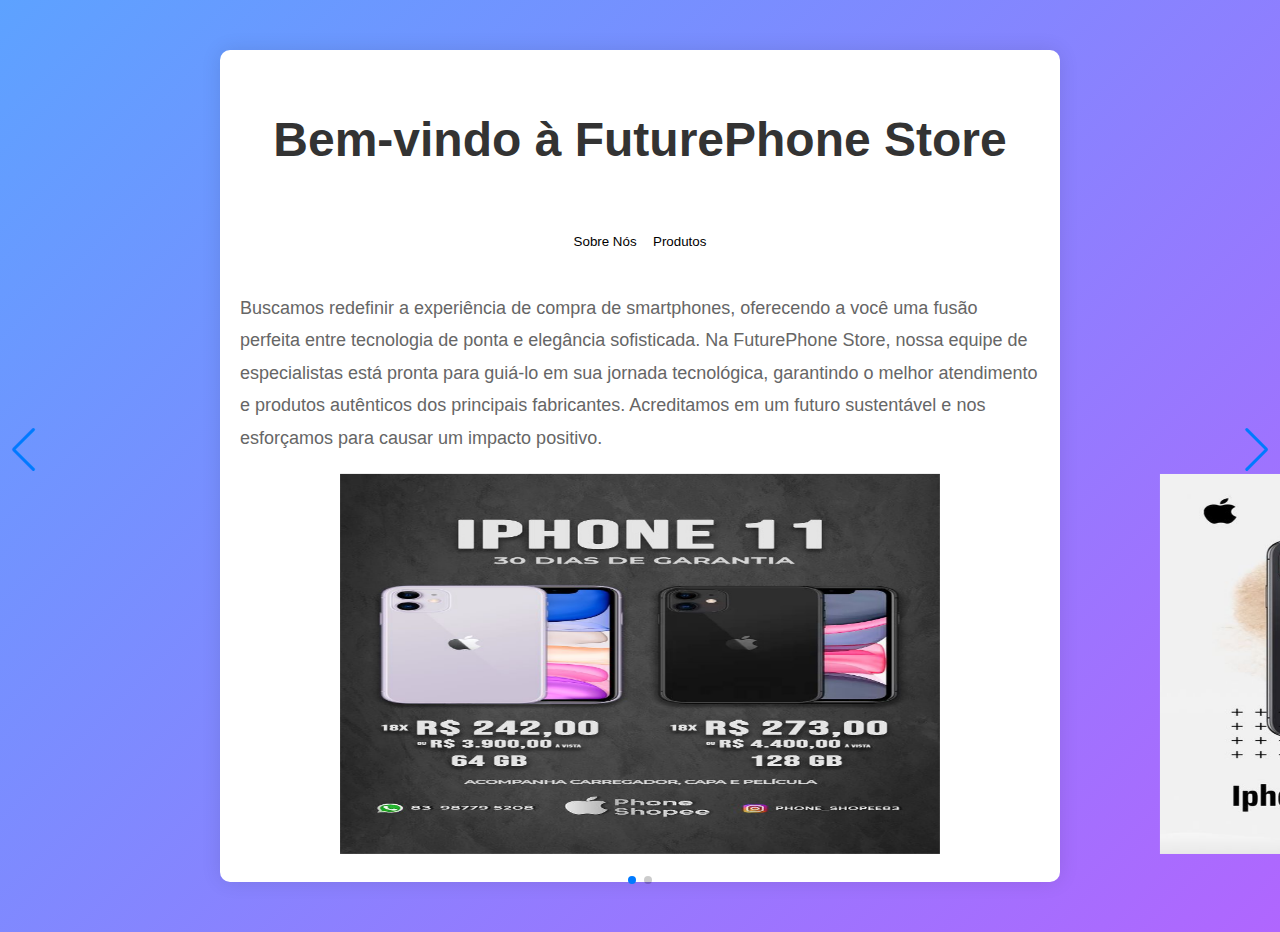
==== index.html @ 5bec231c "Update index.html" ====
<!DOCTYPE html>
<html>
  <head>

    <link rel="stylesheet" href="style.css"/>
    <script>
      const slides = document.querySelectorAll(".slide");
      let currentSlide = 0;

      function showSlide(n) {
        slides[currentSlide].classList.remove("active");
        currentSlide = (currentSlide + n + slides.length) % slides.length;
        slides[currentSlide].classList.add("active");
      }

      showSlide(0);
    </script>
    <title>Sobre Nós - FuturePhone Store</title>
    <link rel="stylesheet" type="text/css" href="styles.css" />
    <script>
      src = "script.js";
    </script>
    
    <link
      rel="stylesheet"
      href="https://unpkg.com/swiper/swiper-bundle.min.css"
    />
  </head>

  <body>
    <div class="container">
      <h1>Bem-vindo à FuturePhone Store</h1>
      <div class="faixa">
        <div class="botoes">
          <button
            class="botoes"
            onclick="window.location.href='./sobrenos.html'"
          >
            Sobre Nós
          </button>
          <button
            class="botoes"
            onclick="window.location.href='./produtos.html'"
          >
            Produtos
          </button>
        </div>
      </div>
      <p>
        Buscamos redefinir a experiência de compra de smartphones, oferecendo a
        você uma fusão perfeita entre tecnologia de ponta e elegância
        sofisticada. Na FuturePhone Store, nossa equipe de especialistas está
        pronta para guiá-lo em sua jornada tecnológica, garantindo o melhor
        atendimento e produtos autênticos dos principais fabricantes.
        Acreditamos em um futuro sustentável e nos esforçamos para causar um
        impacto positivo.
      </p>
      <div class="swiper-container" style="text-align: center">
        <div class="swiper-wrapper">
          <div class="swiper-slide">
            <img
            class="imagem-slide"
            height="380"
            width="600"
            src="images/Celular2.jpeg"
            alt="Slide 3"
          />
          </div>
          <div class="swiper-slide">
            <img
              class="imagem-slide"
              height="380"
              width="600"
              src="images/Celular3.jpeg"
              alt="Slide 3"
            />
          </div>
          <!-- Adicione mais slides conforme necessário -->
        </div>

        <!-- Navegação e paginação -->
        <div class="swiper-button-next"></div>
        <div class="swiper-button-prev"></div>
        <div class="swiper-pagination"></div>
      </div>
    </div>

    <!-- Incluir a biblioteca Swiper.js -->
    <script src="https://unpkg.com/swiper/swiper-bundle.min.js"></script>
    <script>
      // Inicializar o swiper slide
      var swiper = new Swiper(".swiper-container", {
        // Configurações do swiper
        // Por exemplo, você pode definir a direção do slide, a velocidade, o modo de paginacão, etc.
        // Veja a documentação do Swiper.js para mais opções de configuração: https://swiperjs.com/api/
        loop: true, // Permite que os slides fiquem em loop infinito
        slidesPerView: 1, // Quantidade de slides visíveis na tela
        spaceBetween: 20, // Espaçamento entre os slides
        navigation: {
          nextEl: ".swiper-button-next", // Elemento para avançar para o próximo slide
          prevEl: ".swiper-button-prev", // Elemento para voltar ao slide anterior
        },
        pagination: {
          el: ".swiper-pagination", // Elemento para a paginacão dos slides (pontos indicando o número de slides)
        },
      });
    </script>
  </body>
</html>
---- style.css ----
body {
    font-family: "Poppins", sans-serif;
    line-height: 1.6;
    margin: 0;
    padding: 0;
    background-image: linear-gradient(135deg, #5da2ff, #b066fe);
  }

  .swiper-container {
    display: flex;
    justify-content: center;
    /* Centralizar horizontalmente */
    align-items: center;
    /* Centralizar verticalmente */
  }

  .container {
    max-width: 800px;
    margin: 50px auto;
    padding: 20px;
    border-radius: 10px;
    box-shadow: 0 0 20px rgba(0, 0, 0, 0.1);
    background-color: #fff;
    animation: fadeIn 1s ease;
  }

  h1 {
    font-size: 48px;
    color: #333;
    text-align: center;
    margin-bottom: 30px;
  }

  p {
    font-size: 18px;
    color: #666;
    line-height: 1.8;
    margin-bottom: 20px;
  }

  .highlight {
    color: #007bff;
    font-weight: bold;
  }

  .quote {
    font-size: 24px;
    color: #555;
    font-style: italic;
    text-align: center;
    margin-top: 30px;
  }

  .quote-author {
    font-size: 18px;
    color: #777;
    font-style: normal;
  }

  .button {
    display: inline-block;
    padding: 10px 20px;
    font-size: 18px;
    color: #fff;
    background-image: linear-gradient(135deg, #ff4895, #f72585);
    border: none;
    border-radius: 5px;
    cursor: pointer;
    transition: background-color 0.2s ease;
  }

  @keyframes fadeIn {
    0% {
      opacity: 0;
    }

    100% {
      opacity: 1;
    }
  }

  .btn {
    padding: 10px 20px;
    font-size: 16px;
    background-color: #007bff;
    color: #fff;
    border: none;
    border-radius: 5px;
    cursor: pointer;
  }

  .botoes {
    background-color: transparent;
    border: none;
    justify-content: center;
    text-align: center;
    height: 5vh;
  }

  .botoes:hover {
    background-color: #5da2ff;
  }
  input[type="text"] {
    justify-content: center;
    padding: 10px;
    width: 300px;
    border: 1px solid #ccc;
    border-radius: 10px;
    outline: none; /* Remove a borda azul ao focar no elemento */
  }

  .faixa {
    background-color: linear-gradient(135deg, #5da2ff, #b066fe);
    color: #000000;
    padding: 10px;
    text-align: center;
  }

  .slideshow-container {
    position: relative;
    width: 300px;
    height: 300px;
    overflow: hidden;
  }

  .slide {
    position: absolute;
    top: 0;
    left: 0;
    width: 100%;
    height: 100%;
    opacity: 0;
    transition: opacity 1s ease;
  }

  .slide img {
    width: 100%;
    height: 100%;
  }

  .slide.active {
    opacity: 1;
  }

  .controls {
    margin-top: 20px;
    text-align: center;
  }

  .prev-btn,
  .next-btn {
    padding: 10px 20px;
    font-size: 16px;
    background-color: #007bff;
    color: #fff;
    border: none;
    border-radius: 5px;
    cursor: pointer;
  }
  .image-container {
    display: flex;
  }
  
  .image-container img {
    width: 33%; /* Para ocupar metade da largura da div */
    height: auto; /* Para manter a proporção da imagem */
  }

  .prev-btn {
    margin-right: 10px;
  }
  .product-container {
    display: flex;
    justify-content: center;
    flex-wrap: wrap;
  }
  
  .product {
    width: 300px;
    margin: 10px;
    padding: 10px;
    border: 1px solid #ccc;
    border-radius: 5px;
    box-shadow: 0 0 10px rgba(0, 0, 0, 0.1);
  }
  
  .product img {
    width: 80%;
    height: auto;
  }
  
  .product h2 {
    margin-top: 10px;
    font-size: 20px;
  }
  
  .product p {
    margin-top: 5px;
    font-size: 16px;
  }
  
  .product .price {
    display: block;
    margin-top: 10px;
    font-size: 18px;
    font-weight: bold;
  }
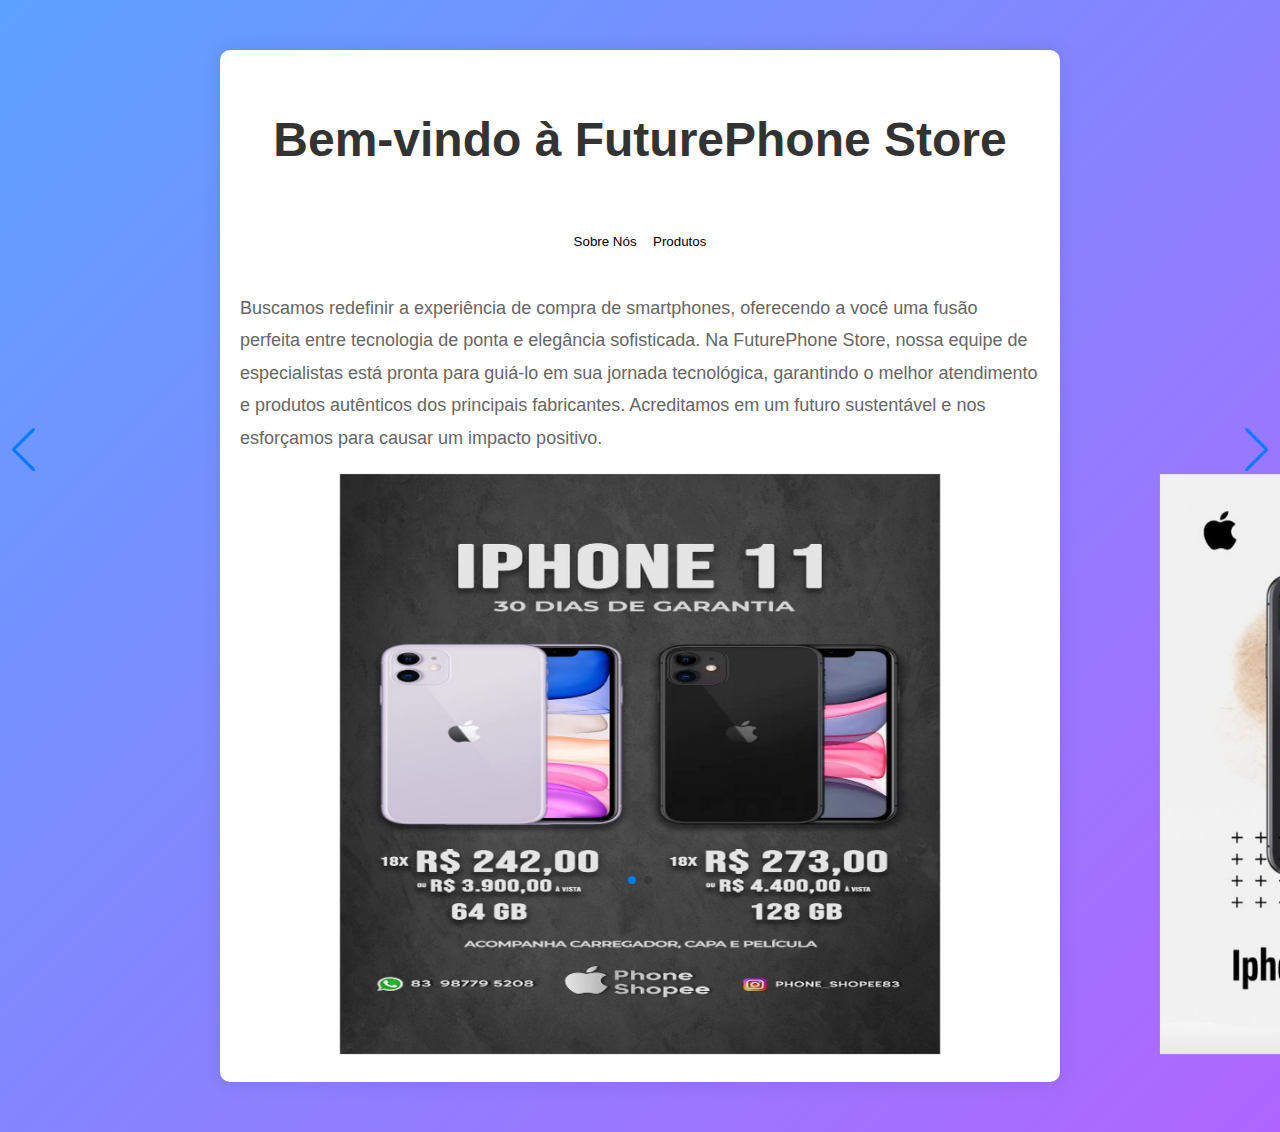
==== commit 22041909: "Update index.html" ====
--- a/index.html
+++ b/index.html
@@ -15,7 +15,7 @@
 
       showSlide(0);
     </script>
-    <title>Sobre Nós - FuturePhone Store</title>
+    <title>FuturePhone Store</title>
     <link rel="stylesheet" type="text/css" href="styles.css" />
     <script>
       src = "script.js";
@@ -60,7 +60,7 @@
           <div class="swiper-slide">
             <img
             class="imagem-slide"
-            height="380"
+            height="580"
             width="600"
             src="images/Celular2.jpeg"
             alt="Slide 3"
@@ -69,7 +69,7 @@
           <div class="swiper-slide">
             <img
               class="imagem-slide"
-              height="380"
+              height="580"
               width="600"
               src="images/Celular3.jpeg"
               alt="Slide 3"
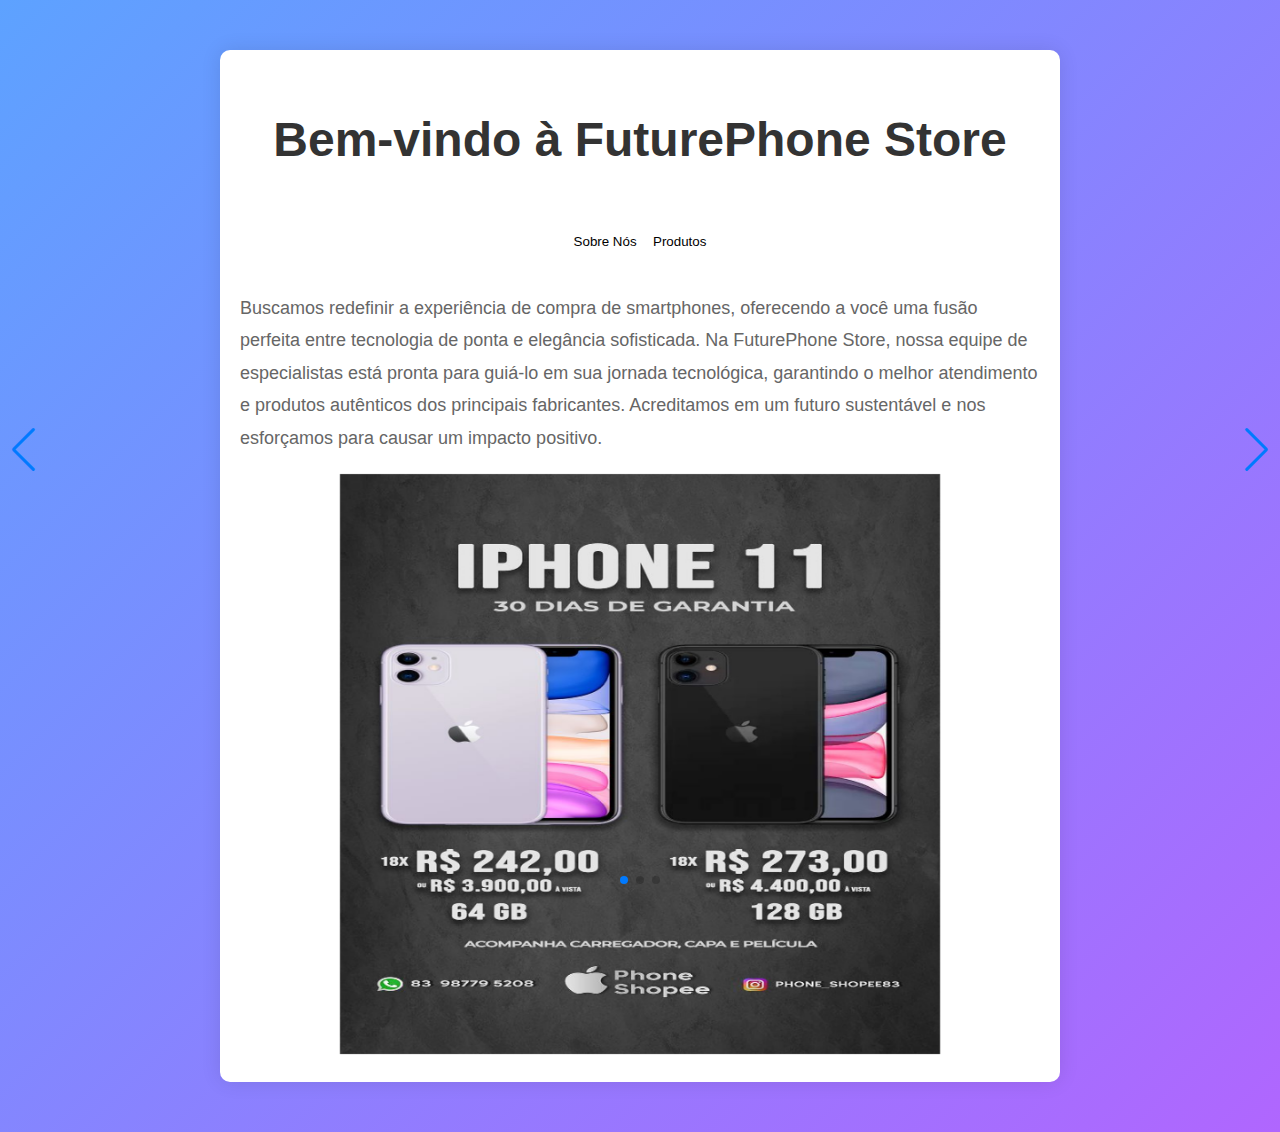
==== commit a9544647: "Update index.html" ====
--- a/index.html
+++ b/index.html
@@ -63,7 +63,16 @@
             height="580"
             width="600"
             src="images/Celular2.jpeg"
-            alt="Slide 3"
+            alt="Slide 1"
+          />
+          </div>
+          <div class="swiper-slide">
+            <img
+            class="imagem-slide"
+            height="580"
+            width="600"
+            src="images/Iphone12.jpeg"
+            alt="Slide 2"
           />
           </div>
           <div class="swiper-slide">
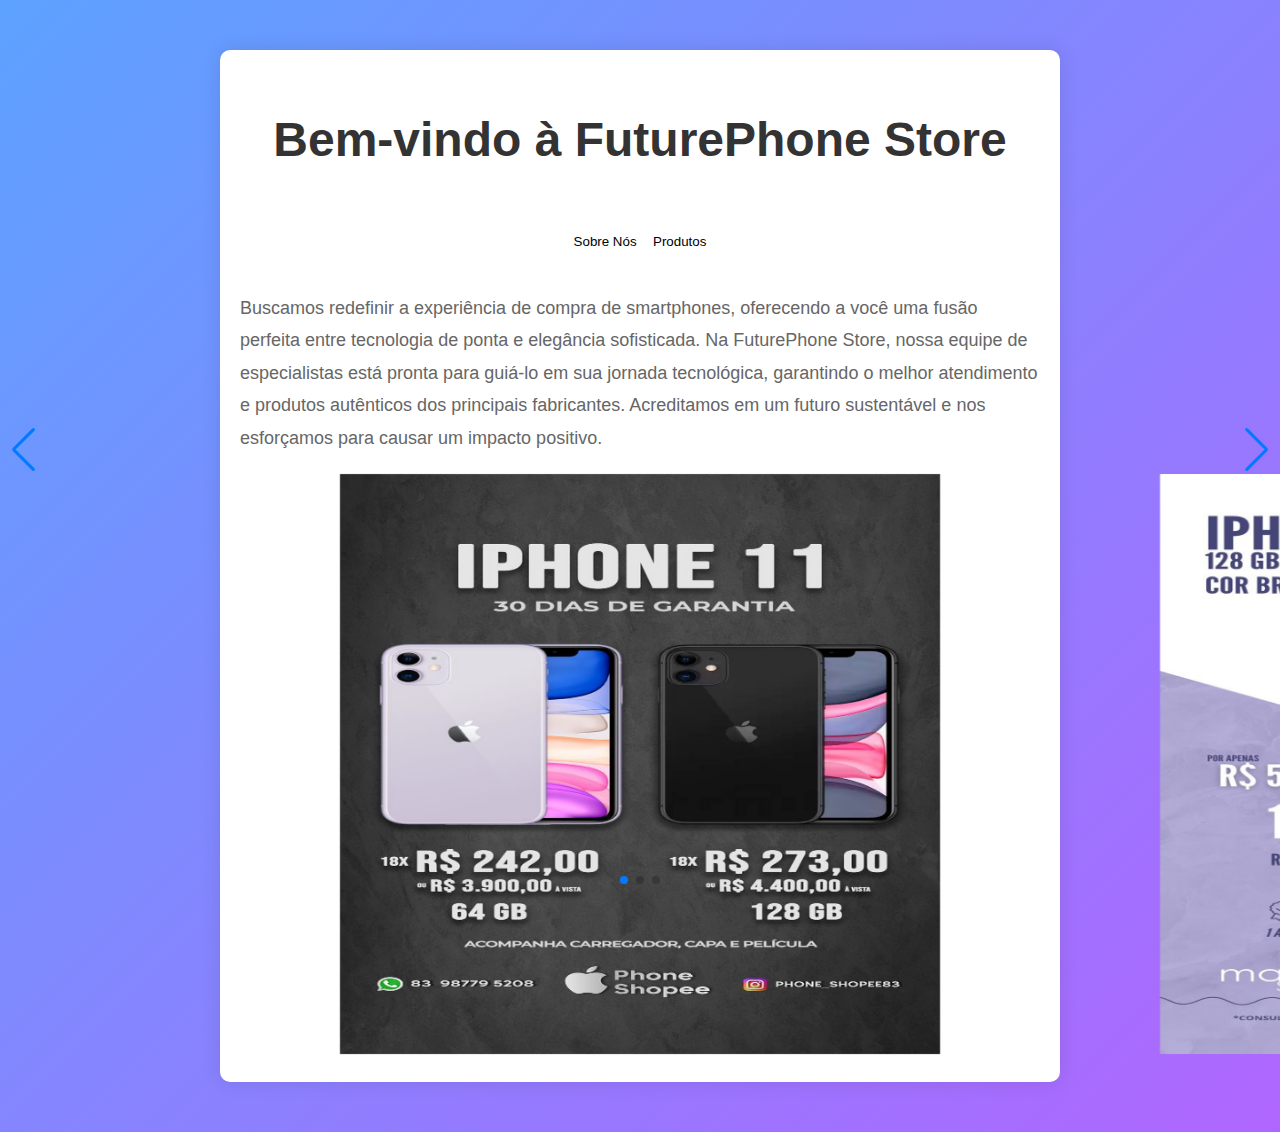
==== commit 0701212f: "Update index.html" ====
--- a/index.html
+++ b/index.html
@@ -1,5 +1,6 @@
 <!DOCTYPE html>
 <html>
+  <meta name="viewport" content="width=device-width, user-scalable=yes, initial-scale=1.0, maximum-scale=10, minimum-scale=1.0">
   <head>
 
     <link rel="stylesheet" href="style.css"/>
--- a/style.css
+++ b/style.css
@@ -204,4 +204,14 @@
     margin-top: 10px;
     font-size: 18px;
     font-weight: bold;
-  }+  }
+/* Exemplo de media query */
+@media screen and (max-width: 768px) {
+  .container {
+    flex-direction: column;
+  }
+img{
+    width:100%;
+}
+}
+
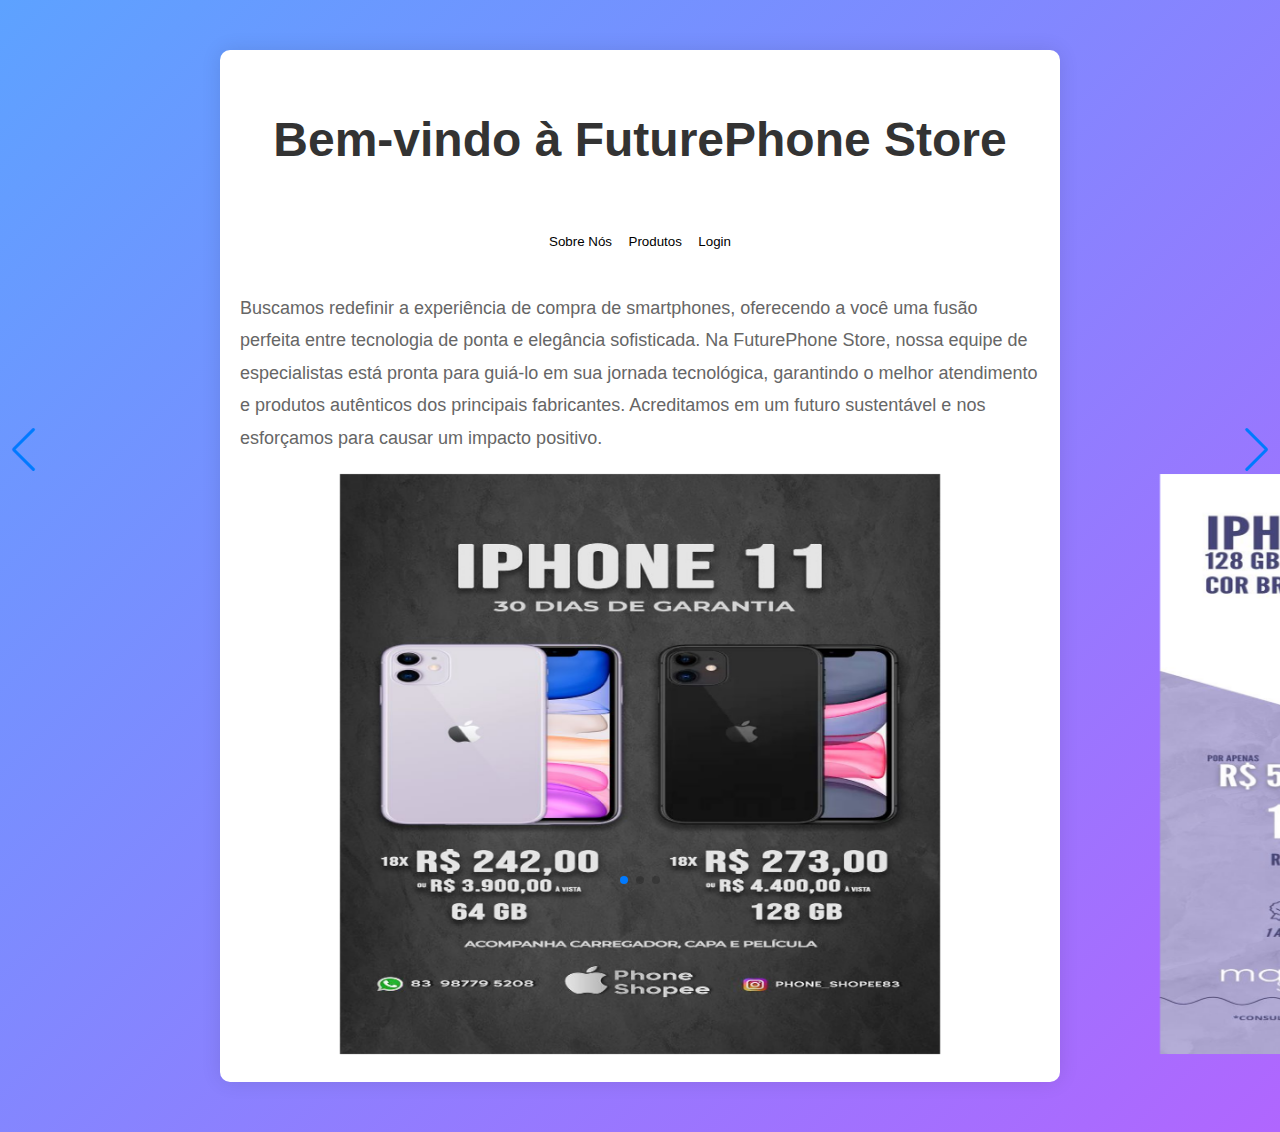
==== commit aa2ea25f: "Telas prontas" ====
--- a/index.html
+++ b/index.html
@@ -17,7 +17,6 @@
       showSlide(0);
     </script>
     <title>FuturePhone Store</title>
-    <link rel="stylesheet" type="text/css" href="styles.css" />
     <script>
       src = "script.js";
     </script>
@@ -44,6 +43,12 @@
             onclick="window.location.href='./produtos.html'"
           >
             Produtos
+          </button>
+          <button
+            class="botoes"
+            onclick="window.location.href='./login.html'"
+          >
+            Login
           </button>
         </div>
       </div>
--- a/style.css
+++ b/style.css
@@ -215,3 +215,7 @@
 }
 }
 
+.dados{
+  justify-content: center;
+}
+
